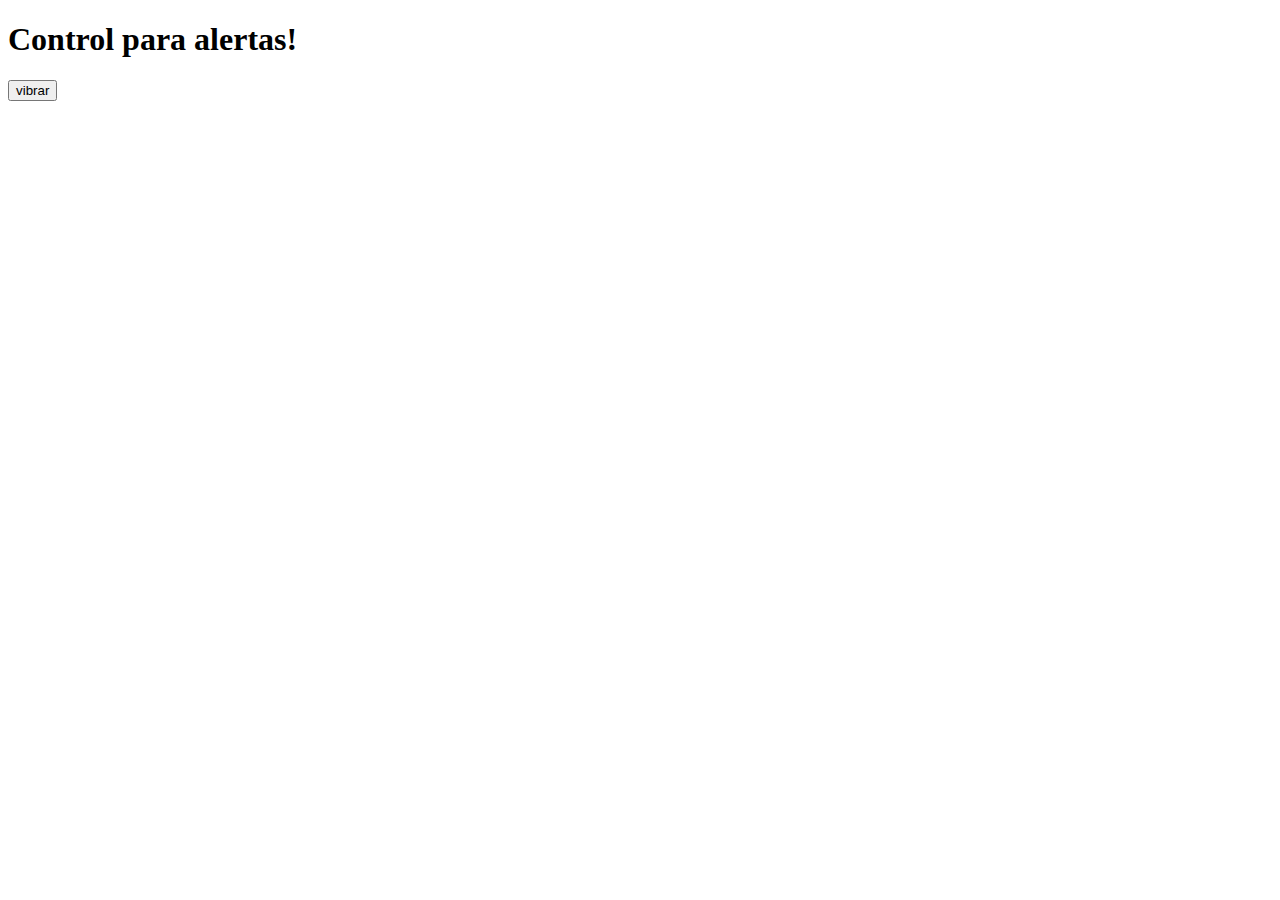
==== src/main/webapp/control/index.html @ 88d8a47e "start prototype" ====
<!DOCTYPE html>
<html>
    <head>
        <title>Control</title>
        <meta http-equiv="Content-Type" content="text/html; charset=UTF-8">
    </head>
    <body>
        <h1>Control para alertas!</h1>
        <button onclick="alertVibratoria()">vibrar</button>
        <script src="control.js"></script>
    </body>
</html>
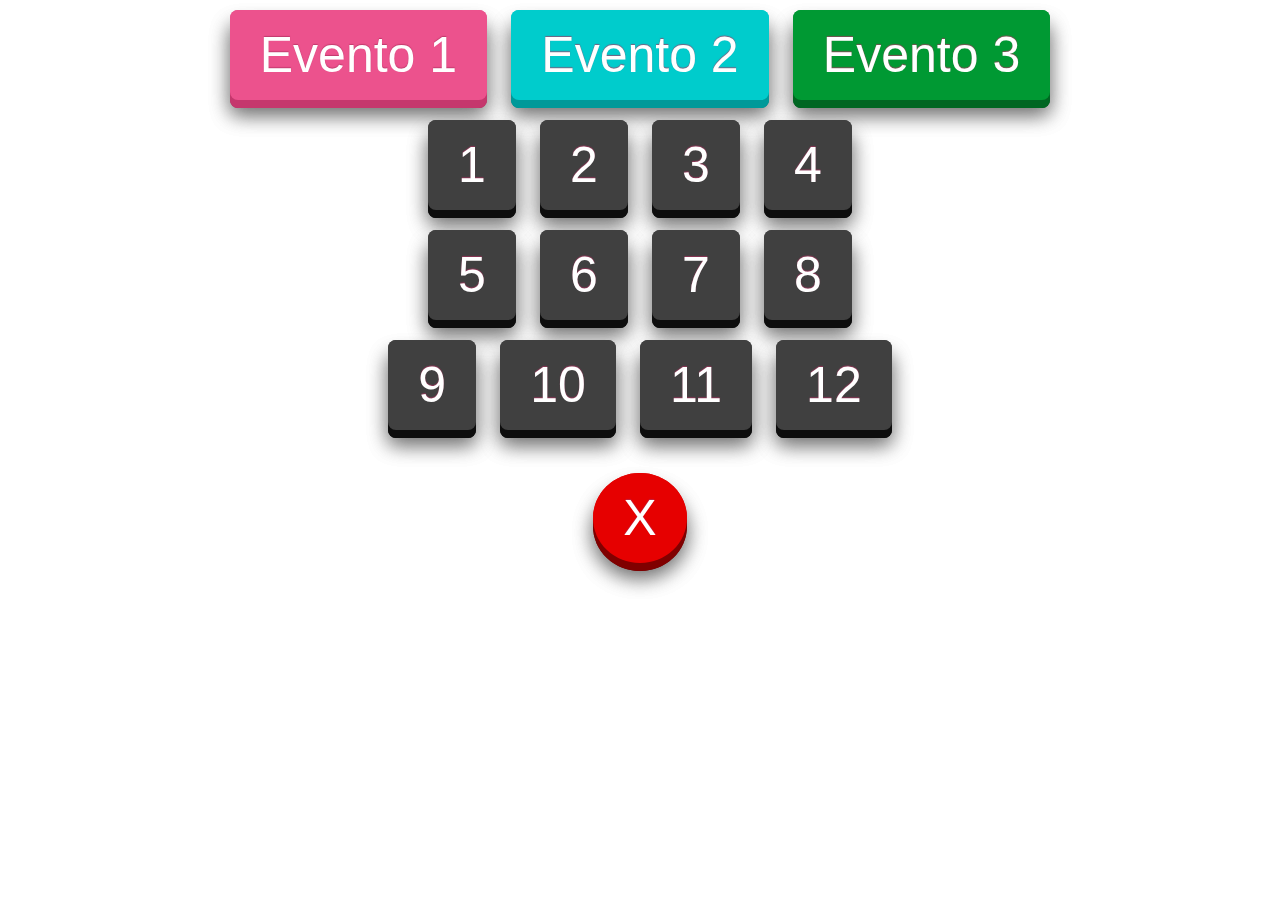
==== commit 519a196f: "interfaz control interfaz video" ====
--- a/src/main/webapp/control/index.html
+++ b/src/main/webapp/control/index.html
@@ -3,10 +3,65 @@
     <head>
         <title>Control</title>
         <meta http-equiv="Content-Type" content="text/html; charset=UTF-8">
+        <link rel="stylesheet" type="text/css" href="css.css">
+	<link rel="stylesheet" type="text/css" href="w3.css">
+	<!--<link href='http://fonts.googleapis.com/css?family=Pacifico' rel='stylesheet' type='text/css'>-->
     </head>
     <body>
-        <h1>Control para alertas!</h1>
-        <button onclick="alertVibratoria()">vibrar</button>
+        <a href="#" class="button" id="evento1" onclick="startTest()">
+            <span id="evento1">Evento 1</span>
+        </a>
+        <a href="#" id="evento2" class="button" onclick="endTest()">
+            <span id="evento2">Evento 2</span>
+        </a>
+        <a href="#" id="evento3" class="button">
+            <span id="evento3">Evento 3</span>
+        </a>
+        <br>
+        <a href="#" class="button" id="cam">
+            <span id="cam">1</span>
+        </a>
+        <a href="#" class="button" id="cam">
+            <span id="cam">2</span>
+        </a>
+        <a href="#" class="button" id="cam">
+            <span id="cam">3</span>
+        </a>
+        <a href="#" class="button" id="cam">
+            <span id="cam">4</span>
+        </a>
+        <br>
+        <a href="#" class="button" id="cam">
+            <span id="cam">5</span>
+        </a>
+        <a href="#" class="button" id="cam">
+            <span id="cam">6</span>
+        </a>
+        <a href="#" class="button" id="cam">
+            <span id="cam">7</span>
+        </a>
+        <a href="#" class="button" id="cam">
+            <span id="cam">8</span>
+        </a>
+        <br>
+        <a href="#" class="button" id="cam">
+            <span id="cam">9</span>
+        </a>
+        <a href="#" class="button" id="cam">
+            <span id="cam">10</span>
+        </a>
+        <a href="#" class="button" id="cam">
+            <span id="cam">11</span>
+        </a>
+        <a href="#" class="button" id="cam">
+            <span id="cam">12</span>
+        </a>
+        <br><br>
+        <a href="#" class="button" id="alert" onclick="alertVibratoria()">
+            <span id="alert">X</span>
+        </a>
         <script src="control.js"></script>
+        
     </body>
+    
 </html>
--- a/src/main/webapp/control/css.css
+++ b/src/main/webapp/control/css.css
@@ -0,0 +1,95 @@
+body {
+    text-align: center;
+}
+
+.button {
+    display: inline-block;
+    margin: 10px;
+    -webkit-border-radius: 8px;
+    -moz-border-radius: 8px;
+    border-radius: 8px;
+    -webkit-transition: -webkit-box-shadow .1s ease-in-out;
+    -moz-transition: -moz-box-shadow .1s ease-in-out;
+    -o-transition: -o-box-shadow .1s ease-in-out;
+    transition: box-shadow .1s ease-in-out;
+    font-size: 50px;
+    color: #fff;
+}
+
+.button span {
+    display: inline-block;
+    padding: 20px 30px;
+    
+    -webkit-border-radius: 8px;
+    -moz-border-radius: 8px;
+    border-radius: 8px;
+    -webkit-box-shadow: inset 0 -1px 1px rgba(255, 255, 255, .15);
+    -moz-box-shadow: inset 0 -1px 1px rgba(255, 255, 255, .15);
+    box-shadow: inset 0 -1px 1px rgba(255, 255, 255, .15);
+    font-family: 'Pacifico', Arial, sans-serif;
+    line-height: 1;
+    text-shadow: 0 -1px 1px rgba(175, 49, 95, .7);
+    -webkit-transition: background-color .2s ease-in-out, -webkit-transform .1s ease-in-out;
+    -moz-transition: background-color .2s ease-in-out, -moz-transform .1s ease-in-out;
+    -o-transition: background-color .2s ease-in-out, -o-transform .1s ease-in-out;
+    transition: background-color .2s ease-in-out, transform .1s ease-in-out;
+}
+
+.button:hover span {
+    background-color: #808080;
+    text-shadow: 0 -2px 2px rgba(0,0,0, .9), 0 0 10px rgba(255, 255, 255, .8);
+}
+
+.button:active, .button:focus {
+    -webkit-box-shadow:    0 8px 0 #808080, 0 12px 10px rgba(0, 0, 0, .3);
+    -moz-box-shadow: 0 8px 0 #808080, 0 12px 10px rgba(0, 0, 0, .3);
+    box-shadow:    0 8px 0 #808080, 0 12px 10px rgba(0, 0, 0, .3);
+}
+
+.button:active span {
+    -webkit-transform: translate(0, 4px);
+    -moz-transform: translate(0, 4px);
+    -o-transform: translate(0, 4px);
+    transform: translate(0, 4px);
+}
+#evento1 {
+    background-color: #ec528d;
+    -webkit-box-shadow:    0 8px 0 #c5376d, 0 15px 20px rgba(0, 0, 0, .35);
+    -moz-box-shadow: 0 8px 0 #c5376d, 0 15px 20px rgba(0, 0, 0, .35);
+    box-shadow: 0 8px 0 #c5376d, 0 15px 20px rgba(0, 0, 0, .35); 
+}
+#evento2 {
+    background-color: #00cccc;
+    -webkit-box-shadow:    0 8px 0 #009999, 0 15px 20px rgba(0, 0, 0, .35);
+    -moz-box-shadow: 0 8px 0 #009999, 0 15px 20px rgba(0, 0, 0, .35);
+    box-shadow: 0 8px 0 #009999, 0 15px 20px rgba(0, 0, 0, .35); 
+}
+#evento3 {
+    background-color: #009933;
+    -webkit-box-shadow:    0 8px 0 #006622, 0 15px 20px rgba(0, 0, 0, .35);
+    -moz-box-shadow: 0 8px 0 #006622, 0 15px 20px rgba(0, 0, 0, .35);
+    box-shadow: 0 8px 0 #006622, 0 15px 20px rgba(0, 0, 0, .35); 
+}
+#cam {
+    background-color: #404040;
+    -webkit-box-shadow:    0 8px 0 #0d0d0d, 0 15px 20px rgba(0, 0, 0, .35);
+    -moz-box-shadow: 0 8px 0 #0d0d0d, 0 15px 20px rgba(0, 0, 0, .35);
+    box-shadow: 0 8px 0 #0d0d0d, 0 15px 20px rgba(0, 0, 0, .35); 
+}
+#alert{
+    background-color: #e60000;
+    -webkit-box-shadow:    0 8px 0 #800000, 0 15px 20px rgba(0, 0, 0, .35);
+    -moz-box-shadow: 0 8px 0 #800000, 0 15px 20px rgba(0, 0, 0, .35);
+    box-shadow: 0 8px 0 #800000, 0 15px 20px rgba(0, 0, 0, .35);
+    border-radius:50%;
+}
+.overlay {
+    position:absolute;
+    top:0;
+    right:0;
+    z-index:1;
+}
+#video {
+    width:      390px;
+    position:   relative;
+}